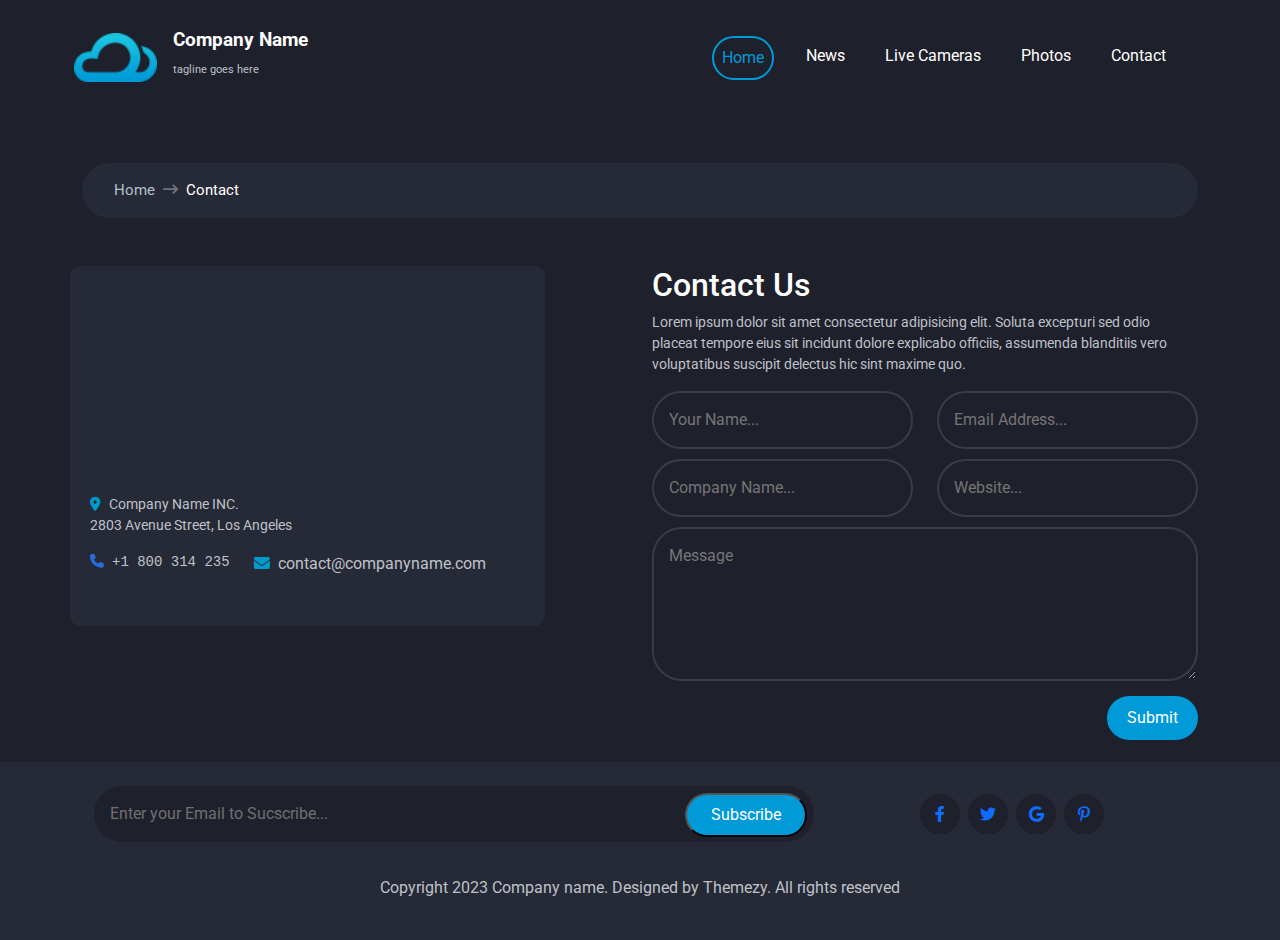
==== contact.html @ 40ec4b67 "first ever" ====
<!DOCTYPE html>
<html>

<head>
    <link
        href="https://fonts.googleapis.com/css2?family=Amatic+SC:wght@700&family=Cairo:wght@300;400;500;600;700;800;900;1000&family=Lobster&family=Montserrat:ital,wght@0,100;0,200;0,300;0,400;0,500;0,600;0,700;0,800;0,900;1,100;1,200;1,300;1,400;1,500;1,600;1,700;1,800;1,900&family=Nunito:ital,wght@0,200;0,300;0,400;0,500;0,600;0,700;0,800;0,900;0,1000;1,200;1,300;1,400;1,500;1,600;1,700;1,800;1,900;1,1000&family=Oswald&family=Pacifico&family=Roboto:wght@400;700&display=swap"
        rel="stylesheet">
    <meta charset='utf-8'>
    <meta http-equiv='X-UA-Compatible' content='IE=edge'>
    <title>Contact</title>
    <meta name='viewport' content='width=device-width, initial-scale=1'>
    <link rel="stylesheet" href="css/all.min.css">
    <script src="js/bootstrap.bundle.min.js"></script>
    <link rel="stylesheet" href="css/bootstrap.min.css">
    <link rel="stylesheet" href="css/media.css">
    <link rel="stylesheet" href="css/style.css">
</head>

<body>
    <nav class="navbar navbar-expand-lg p-4">
        <div class="container">
            <a class="navbar-brand row flex-nowrap col-2 " href="index.html">
                <img src="images/logo.png" class="nav-logo p-1" alt="">
                <div class="logo-type">
                    <h1 class="siteTitle fw-bolder text-white ">Company Name</h1>
                    <small>tagline goes here</small>
                </div>
            </a>

            <button class="navbar-toggler" type="button" data-bs-toggle="collapse"
                data-bs-target="#navbarSupportedContent" aria-controls="navbarSupportedContent" aria-expanded="false"
                aria-label="Toggle navigation">
                <span class="navbar-toggler-icon"></span>
            </button>
            <div class="collapse navbar-collapse" id="navbarSupportedContent">
                <ul class="navbar-nav ms-auto mb-2 mb-lg-0">
                    <li class="nav-item pe-md-4 ">
                        <a class="nav-link active " aria-current="page" href="index.html">Home</a>
                    </li>
                    <li class="nav-item pe-md-4">
                        <a class="nav-link" href="#">News</a>
                    </li>
                    <li class="nav-item pe-md-4">
                        <a class="nav-link" href="#">Live Cameras</a>
                    </li>
                    <li class="nav-item pe-md-4">
                        <a class="nav-link" href="#">Photos</a>
                    </li>
                    <li class="nav-item pe-md-4">
                        <a class="nav-link" href="#">Contact</a>
                    </li>
                </ul>

            </div>
        </div>
    </nav>

    <section class="content py-5">
        <div class="container mb">
            <div class="breadcrumb py-3 px-4 d-flex align-items-center ">
                <a href="index.html" class="mx-2 me-2 ">
                    Home
                    <i class="fa-solid fa-arrow-right-long ms-1" style="color: #6f7381;"></i>
                </a>
                <h class="text-white ">Contact</h>
            </div>
        </div>


        <div class="contact-us mt-5">
            <div class="container">
                <div class="row ">
                    <div class="col-md-5 contact-info">
                        <div class="map"></div>
                        <div class="mapcontent p-2">
                            <p><i class="me-2 fa-solid fa-location-dot" style="color:#09c"></i>Company Name INC. <br> 2803 Avenue Street, Los Angeles</p>
                            <div class="d-flex  ">
                                <a href="" class="me-4">
                                    <pre><i class="me-2 fa-solid fa-phone" style="color: #2a6cdf;"></i>+1 800 314 235</pre>
                                </a>
                                <a href="mailto:contact@companyname.com"><i class="me-2 fa-solid fa-envelope"
                                        style="color:#09c;"></i>contact@companyname.com</a>
                            </div>

                        </div>
                    </div>
                    <div class="col-md-6 offset-md-1">
                        <h2 class="text-white">Contact Us</h2>
                        <p>Lorem ipsum dolor sit amet consectetur adipisicing elit. Soluta excepturi sed odio placeat
                            tempore eius sit incidunt dolore explicabo officiis, assumenda blanditiis vero voluptatibus
                            suscipit delectus hic sint maxime quo.</p>
                        <form>
                            <div class="row">
                                <div class="col-md-6">
                                    <input type="text" class="w-100" placeholder="Your Name...">
                                </div>
                                <div class="col-md-6">
                                    <input type="email" class="w-100" placeholder="Email Address...">
                                </div>
                                <div class="col-md-6">
                                    <input type="text" class="w-100" placeholder="Company Name...">
                                </div>
                                <div class="col-md-6">
                                    <input type="text" class="w-100" placeholder="Website...">
                                </div>
                                <div class="col-12">
                                    <textarea class="w-100" rows="5" placeholder="Message"></textarea>
                                </div>
                                <div class="col-12 mt-3">
                                    <button type="submit" class="btnsubmet position-absolute">Submit</button>
                                </div>
                            </div>
                        </form>
                    </div>
                </div>
            </div>
        </div>

    </section>




    <footer>
        <div class="container p-4">
            <div class="row justify-content-between  ">
                <div class="col-md-8 ">
                    <form action="" class="search">
                        <input type="text" value="" placeholder="Enter your Email to Sucscribe..."
                            class="form-control p-3   ">
                        <button type="button" value="Sucscribe" class="btnn text-white px-4 py-2 ">Subscribe</button>

                    </form>
                </div>
                <div class="col-md-4     mt-2">
                    <div class="social-media d-flex justify-content-center     ">
                        <a href="" class="text-decoration-none">
                            <div class="media mx-1 d-flex justify-content-center align-items-center rounded-circle p-3">
                                <i class="fa fa-brands fa-facebook-f"></i>
                            </div>
                        </a>
                        <a href="" class="text-decoration-none">
                            <div class="media mx-1 d-flex justify-content-center align-items-center rounded-circle p-3">
                                <i class="fa-brands fa-twitter"></i>
                            </div>
                        </a>
                        <a href="" class="text-decoration-none">
                            <div class="media mx-1 d-flex justify-content-center align-items-center rounded-circle p-3">
                                <i class="fa-brands fa-google"></i>
                            </div>
                        </a>
                        <a href="" class="text-decoration-none">
                            <div class="media mx-1 d-flex justify-content-center align-items-center rounded-circle p-3">
                                <i class="fa-brands fa-pinterest-p"></i>
                            </div>
                        </a>
                    </div>
                </div>
                <p class=" mt-4 text-center">Copyright 2023 Company name. Designed by Themezy. All rights
                    reserved</p>
            </div>
        </div>
    </footer>

    <script src="js/code.jquery.com_jquery-3.7.0.min.js"></script>
    <script src="js/index.js"></script>
</body>

</html>
---- css/style.css ----
:root {
  --main-color: #BFC1C8
}




* {
  box-sizing: border-box;
  font-family: 'Roboto', sans-serif;
}

body {
  margin: 0;
}

nav {
  background-color: #1E202B;
}

.logo-type {
  font-size: 12px;
}


h1 {
  font-size: 19px;
}

small {
  color: #bfc1c8;
}

.navbar-nav,
.nav-link {
  color: white;
}

.nav-logo {
  width: 5.7rem;
}

.navbar-nav .nav-link.active {
  border: #009AD8 2px solid;
  border-radius: 1.5em;
  color: #009AD8;
}


.nav-link.active:hover {
  color: #009AD8;
}

.nav-link:hover {
  border: #009AD8 2px solid;
  border-radius: 1.5em;
  color: #009AD8;
}

/* header  */


header {
  min-height: 350px;
  background-image: url(../images/banner.png);

}

.forcast-Cubs {
  margin-top: -150px;
  border-radius: 10px;
  overflow: hidden;
}

.search .form-control {
  background-color: #1E202B;
  border-radius: 30px;
  border: transparent;
}

.search .form-control {
  color: white;
}

.search .form-control:hover {
  box-shadow: none;
  background-color: #1E202B;
  border: transparent;
}

.search .form-control:focus {
  background-color: #1E202B;
  box-shadow: none;
  border: transparent;
}

form {
  position: relative;
}

#searchCon {
  border-radius: 30px;
  background-color: #009AD8;
  position: absolute;
  top: 7px;
  right: 7px;
}

.btnn {
  border-radius: 30px;
  background-color: #009AD8;
  position: absolute;
  top: 7px;
  right: 7px;
}


.search .form-control::placeholder {
  color: #707071;
}

/* Start Weather Table */

.forcast-Header {
  background-color: #2D303D;
}

.forcast-Content {
  background-color: #323544;
}


.status {
  color: #09c;
}

.statWeather {
  color: #09c;
}





.cube {
  /* max-height: 315px; */

  color: var(--main-color);
}



.middlediv .forcast-Header {
  background-color: #222530;
}

.middlediv .forcast-Content {
  background-color: #262936
}

.celNum h2 {
  font-size: 6.5rem;
}

#day3degree,
#day2degree {
  font-size: 4rem;
}

#weatherCubs {
  background: #1E202B;
}

footer {
  background-color: #262936;
}

.forcast-Header p,
span {
  font-size: 15px;
}

.forcast-Content h5 {
  font-size: 19px;
}

.forcast-Content h2 {
  font-weight: 700;
}

.media {
  width: 2.5rem;
  height: 2.5rem;
  background-color: rgba(30, 32, 43);
}

.media:hover {
  color: white;
  background-color: #009AD8
}

footer p {
  color: var(--main-color);
}


/* Contact Page */

.content {
  background-color: #1E202B;
}

.breadcrumb {
  border-radius: 30px;
  font-size: 15px;
  background-color: #262936;
}

.breadcrumb a {
  color: #B1C1C8;
  text-decoration: none;
}

.breadcrumb a:hover {
  text-decoration: underline;
}


/* map */

.contact-info {
  background-color: #262936;
  border-radius: 10px;
  max-height: 360px;
}

.map {
  height: 220px;
}

.mapcontent a {
  color: var(--main-color);
  text-decoration: none;
}

/* Form */

.contact-us p {
  font-size: 14px;
  color: var(--main-color);
}

.btnsubmet {
  right: 0;
  bottom: -26px;
  color: white;
  border-width: initial;
  border-style: none;
  border-color: initial;
  border-image: initial;
  background: rgb(0, 154, 216);
  padding: 10px 20px;
  border-radius: 30px;
}


input,
textarea {
  padding: 15px;
  margin-bottom: 10px;
  color: white;
  border: 2px solid #393c48;
  background: transparent;
  border-radius: 30px;
}

input:hover,
textarea:hover {
  border-color: rgb(0, 154, 216);
}

input:focus,
textarea:focus {
  border-color: rgb(0, 154, 216);
}

input:active,
textarea:active {
  border-color: rgb(0, 154, 216);
}

input:focus-visible,
textarea:focus-visible {
  outline: none;
}
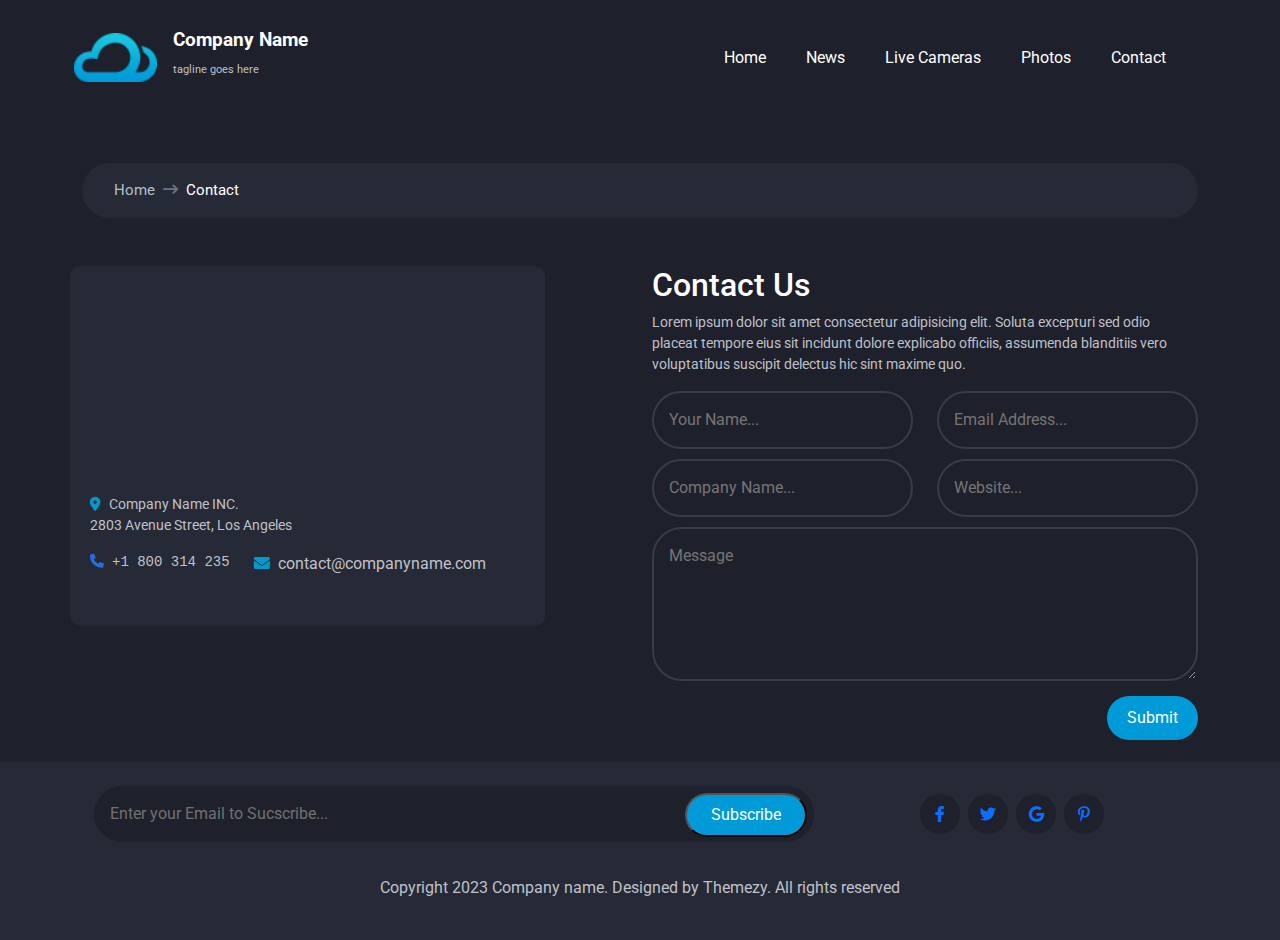
==== commit 001ce8cc: "nav-links colors" ====
--- a/contact.html
+++ b/contact.html
@@ -22,7 +22,7 @@
             <a class="navbar-brand row flex-nowrap col-2 " href="index.html">
                 <img src="images/logo.png" class="nav-logo p-1" alt="">
                 <div class="logo-type">
-                    <h1 class="siteTitle fw-bolder text-white ">Company Name</h1>
+                    <h1 class="siteTitle fw-bold text-white ">Company Name</h1>
                     <small>tagline goes here</small>
                 </div>
             </a>
@@ -35,7 +35,7 @@
             <div class="collapse navbar-collapse" id="navbarSupportedContent">
                 <ul class="navbar-nav ms-auto mb-2 mb-lg-0">
                     <li class="nav-item pe-md-4 ">
-                        <a class="nav-link active " aria-current="page" href="index.html">Home</a>
+                        <a class="nav-link active homeLink" aria-current="page" href="index.html">Home</a>
                     </li>
                     <li class="nav-item pe-md-4">
                         <a class="nav-link" href="#">News</a>
@@ -47,7 +47,7 @@
                         <a class="nav-link" href="#">Photos</a>
                     </li>
                     <li class="nav-item pe-md-4">
-                        <a class="nav-link" href="#">Contact</a>
+                        <a class="nav-link" href="contact.html">Contact</a>
                     </li>
                 </ul>
 
--- a/css/style.css
+++ b/css/style.css
@@ -31,31 +31,52 @@
   color: #bfc1c8;
 }
 
-.navbar-nav,
-.nav-link {
-  color: white;
-}
+/* Nav colors */
 
 .nav-logo {
   width: 5.7rem;
 }
 
+
+a.nav-link {
+  color: white;
+}
+
 .navbar-nav .nav-link.active {
-  border: #009AD8 2px solid;
-  border-radius: 1.5em;
-  color: #009AD8;
-}
-
-
-.nav-link.active:hover {
-  color: #009AD8;
+  border-radius: 1.5em;
+  color: #ffffff;
 }
 
 .nav-link:hover {
-  border: #009AD8 2px solid;
-  border-radius: 1.5em;
-  color: #009AD8;
-}
+  outline: #009AD8 2px solid;
+  border-radius: 1.5em;
+  color: #009AD8;
+}
+
+.navbar-nav .nav-link.active:hover {
+  border-radius: 1.5em;
+  color: #009AD8;
+}
+
+
+
+
+a.nav-link:focus {
+  outline: #009AD8 2px solid;
+  border-radius: 1.5em;
+  color: #009AD8;
+}
+a.nav-link:active {
+  outline: #009AD8 2px solid;
+  border-radius: 1.5em;
+  color: #009AD8;
+}
+
+a.nav-link:target {
+  outline: #009AD8 2px solid;
+  border-radius: 1.5em;
+  color: #009AD8;
+} 
 
 /* header  */
 
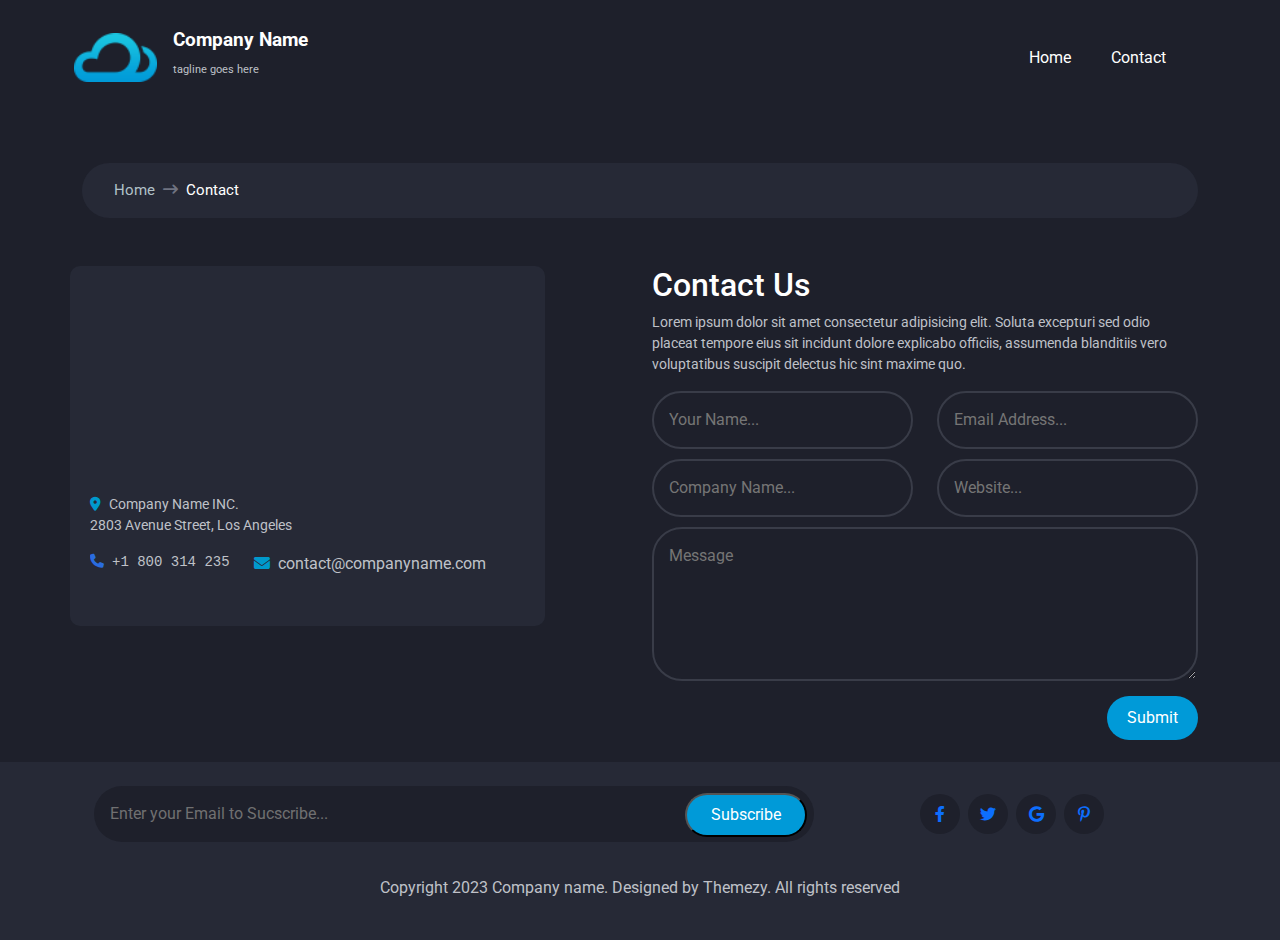
==== commit 5bd5ebe0: "contact" ====
--- a/contact.html
+++ b/contact.html
@@ -36,15 +36,6 @@
                 <ul class="navbar-nav ms-auto mb-2 mb-lg-0">
                     <li class="nav-item pe-md-4 ">
                         <a class="nav-link active homeLink" aria-current="page" href="index.html">Home</a>
-                    </li>
-                    <li class="nav-item pe-md-4">
-                        <a class="nav-link" href="#">News</a>
-                    </li>
-                    <li class="nav-item pe-md-4">
-                        <a class="nav-link" href="#">Live Cameras</a>
-                    </li>
-                    <li class="nav-item pe-md-4">
-                        <a class="nav-link" href="#">Photos</a>
                     </li>
                     <li class="nav-item pe-md-4">
                         <a class="nav-link" href="contact.html">Contact</a>
